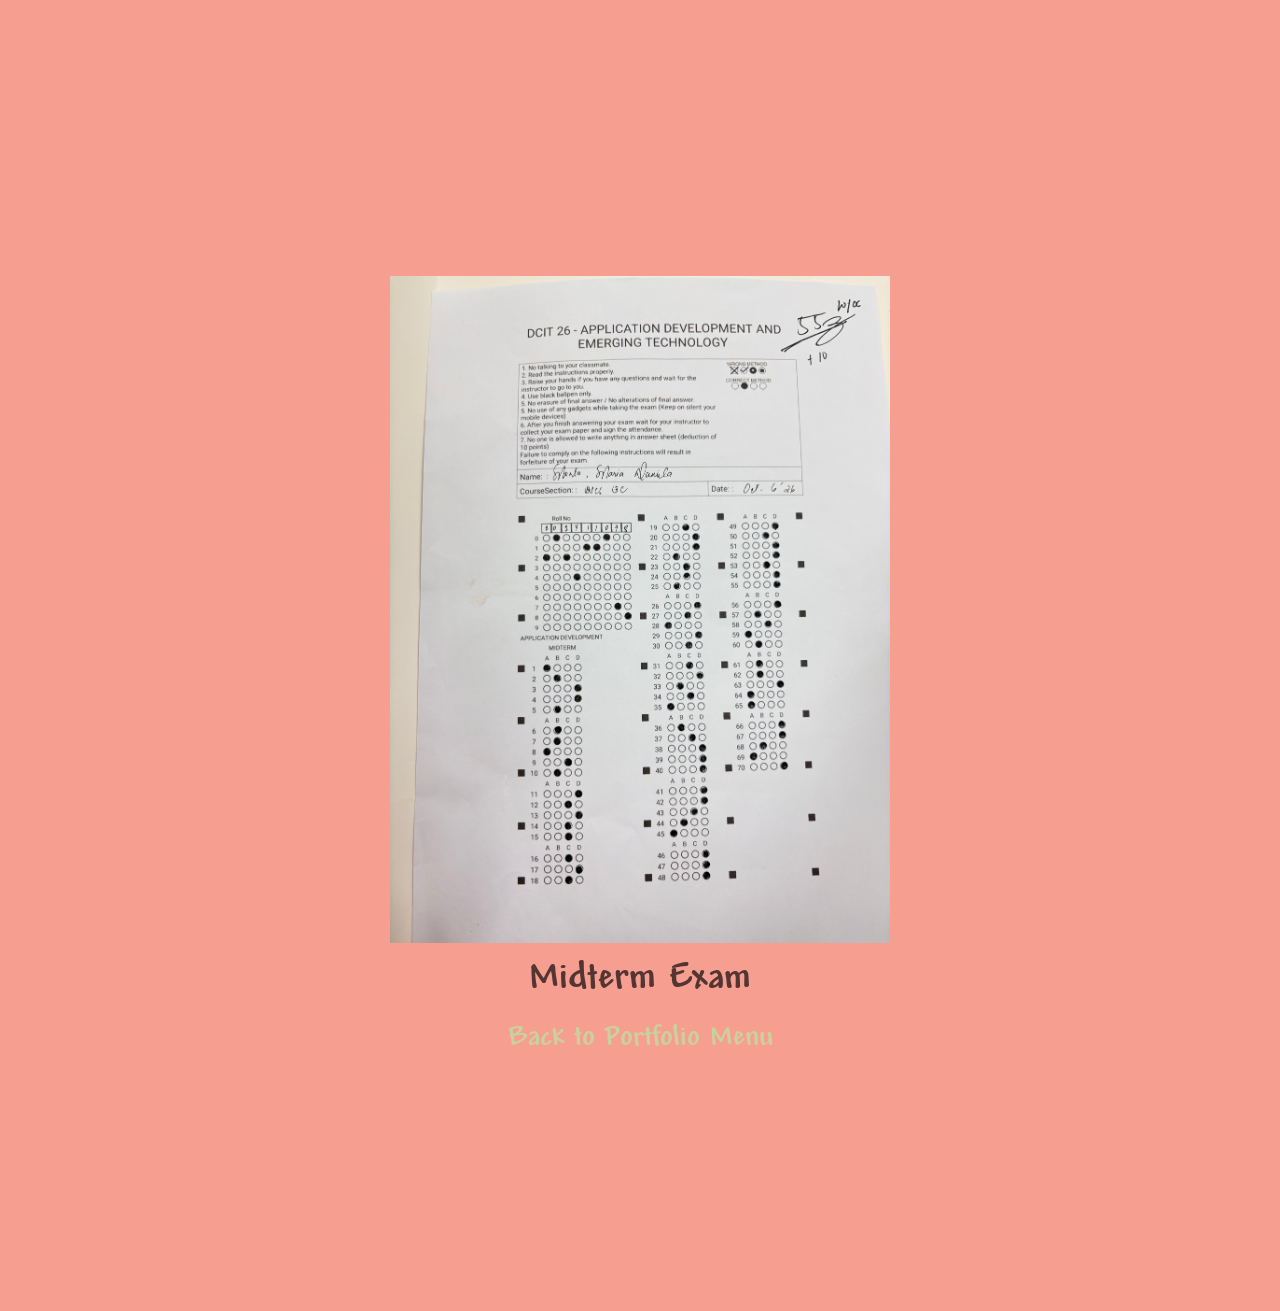
==== Exams.html @ d8efb41d "updated midterms, still working on in line bloc" ====
<!DOCTYPE html> 
<head>
<meta charset=" UTF-8">
        <title> Exams </title>
        <link rel="stylesheet" href="style.css"defer>
        <meta name="viewport" content="width=device-width, initial-scale=1.0">

</head>
<body>
<div class="Exam">
        <div id="Exam">
            <figure>
            <img src="images/IMG_6769.jpeg" alt="midterm"> 
                <figcaption>Midterm Exam</figcaption>
            </figure>
        </div>

</div>

<a href="portfolio.html" > Back to Portfolio Menu </a>
     

        </body>





</html>
---- style.css ----
@font-face {
    font-family: 'AndyBold';
    src: url(fonts/AndyBold.ttf) format('truetype');
    font-weight: normal;
}

/*color palette
F69F91
533633
CAD09E
F2DB8D*/


body{

    background-color: #F69F91;
    text-align: center;
    margin: 20%;
    font-family: 'AndyBold';
    color: #533633;
}

h2{

    font-family: 'AndyBold';
    text-align: center;
    color: #533633;
    font-size: 40px;
}

button{

    font-size: 1rem;
    line-height: 1;
    padding: 0.75em 1.5em;
    background: none;
    border: 0;
}


img {
    width: 150px;
    height: 150px;
    border-radius: 50%;
    object-fit: cover;
    align-items: center;
}

.div1{

  position: absolute;
  top: 50%;
  left: 50%;
  transform: translate(-50%, -50%);
   
}

.div2{

  position: absolute;
  top: 50%;
  left: 50%;
  transform: translate(-50%, -50%);
}

.LumpiaWrapper{
   
    position: relative;
    height: 150px; 
    margin-top: 150px;
    line-height: normal;
}

.fade-box{

    opacity: 0;
    visibility: hidden;
    transition: opacity 0.5s ease, visibility 0.5s ease;
}

.fade-box.show {
    opacity: 1;
    visibility: visible;
  }

  li{
    list-style: none;
    display: inline-block;
    margin-right: 30px;
    font-size: medium;

  }

  a:hover{
    color:#F2DB8D;
  }

 a{
    text-decoration: none;
    color: #CAD09E;
    font-size: 30px;
    padding: 10px;
  }

  topright{

    position: fixed;
    top: 10px;
    left: 20px;
z-index: 1000;

  }

  #ABimg{
    align-items: center;
    width: 150px;
    height: 150px;
    border-radius: 50%;
    object-fit: cover;
  }

  #abtMe{

    font-size: 20px;
    line-height: 30px;
  }

  #AboutMe{

    align-self: center;
  }

  #PFtext{
    font-size: 30px;
    padding: 10px;
  }

  #Quiz{
    font-family: 'AndyBold';
    font-size: 40px;
   display: flex;
    justify-content: center;

    figure {
    
    margin: 0;
    width: 100%; /* Or a pixel value like 200px */
    
        }

    figure img {
      display: inline-block;
      width: 300px; /* Ensures the image doesn't overflow the figure */
      height: auto;
      
            }

    /*img{ 
    width: 500px;
    height: 500px;
    display:inline-block;
    padding: 20px;
            
      }

      figcaption{
        display: block;
        text-align: center;
        
      }*/

      a{

        position: relative;

      }
  }


  /*exam page styling*/
  #Exam{
    font-family: 'AndyBold';
    font-size: 40px;
    display: flex;
    justify-content: center;

   figure {
    
    margin: 0;
    width: 100%; /* Or a pixel value like 200px */
    padding: 20px;
        }

    figure img {
      display: inline-block;
      width: 500px; /* Ensures the image doesn't overflow the figure */
      height: auto;
      border-radius: 0%;
            }

      figcaption{
        display: block;
        text-align: center;
        
      }

      a{

        position: relative;
        

      }
  }
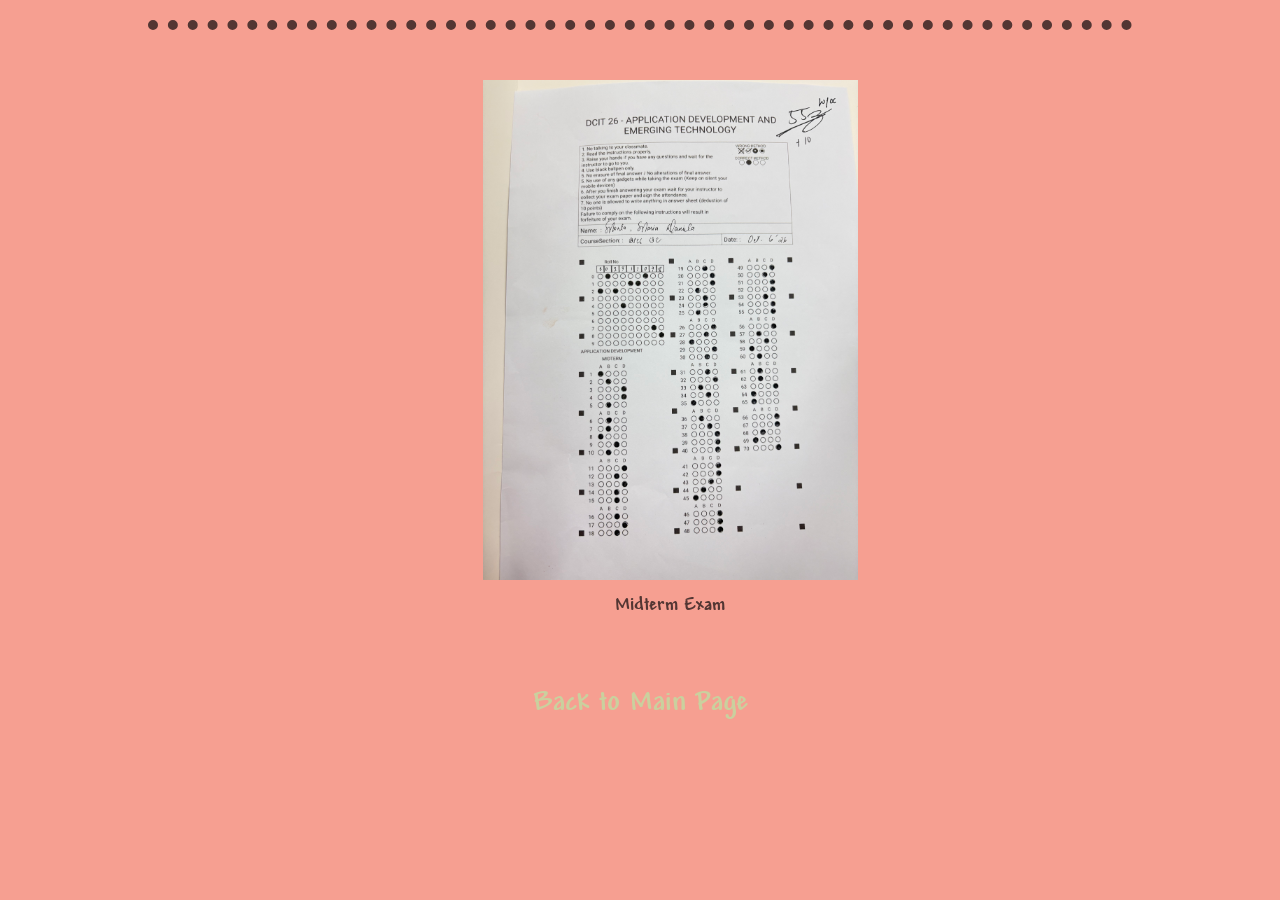
==== commit 590d2d7a: "reworked" ====
--- a/Exams.html
+++ b/Exams.html
@@ -17,7 +17,7 @@
 
 </div>
 
-<a href="portfolio.html" > Back to Portfolio Menu </a>
+<a href="index.html" > Back to Main Page </a>
      
 
         </body>
--- a/style.css
+++ b/style.css
@@ -10,14 +10,31 @@
 CAD09E
 F2DB8D*/
 
+header {
+  position: fixed;
+  top:0;  
+  right:0;
+  width: 100%;
+  z-index: 1000;
+  background-color: #4C964F;
+  background-image: linear-gradient(to bottom, #4C964F, #F69F91);
+  border-radius: 0px 0px 10px 10px;
+  margin: 0 auto;
+  height:50px;
+  }
+
 
 body{
-
+   display: center block;
+
+   margin:auto;
     background-color: #F69F91;
     text-align: center;
-    margin: 20%;
     font-family: 'AndyBold';
     color: #533633;
+    width: 80%;
+    line-height: normal;
+
 }
 
 h2{
@@ -26,6 +43,7 @@
     text-align: center;
     color: #533633;
     font-size: 40px;
+    padding: 50px;
 }
 
 button{
@@ -38,14 +56,6 @@
 }
 
 
-img {
-    width: 150px;
-    height: 150px;
-    border-radius: 50%;
-    object-fit: cover;
-    align-items: center;
-}
-
 .div1{
 
   position: absolute;
@@ -63,19 +73,11 @@
   transform: translate(-50%, -50%);
 }
 
-.LumpiaWrapper{
-   
-    position: relative;
-    height: 150px; 
-    margin-top: 150px;
-    line-height: normal;
-}
-
 .fade-box{
 
     opacity: 0;
     visibility: hidden;
-    transition: opacity 0.5s ease, visibility 0.5s ease;
+    transition: visibility 0.5s ease;
 }
 
 .fade-box.show {
@@ -119,16 +121,17 @@
     object-fit: cover;
   }
 
-  #abtMe{
-
+
+  #AboutMe{
+
+    align-self: center;
     font-size: 20px;
     line-height: 30px;
-  }
-
-  #AboutMe{
-
-    align-self: center;
-  }
+    padding: 20px;
+    margin-top: 100px;
+    transition: visibility 0.5s ease;
+  }
+  
 
   #PFtext{
     font-size: 30px;
@@ -138,76 +141,127 @@
   #Quiz{
     font-family: 'AndyBold';
     font-size: 40px;
-   display: flex;
+    display: block;
     justify-content: center;
+    padding: 20px;
+    margin: 20px;
+    border-top: 10px dotted  #533633;
+    transition: visibility 0.5s ease;
 
     figure {
     
-    margin: 0;
+    margin: 10px;
     width: 100%; /* Or a pixel value like 200px */
+    padding: 20px;
     
         }
 
     figure img {
       display: inline-block;
-      width: 300px; /* Ensures the image doesn't overflow the figure */
+      width: 200px; /* Ensures the image doesn't overflow the figure */
       height: auto;
       
             }
-
-    /*img{ 
-    width: 500px;
-    height: 500px;
-    display:inline-block;
-    padding: 20px;
-            
-      }
+  
+
+    h2{
+      font-family: 'AndyBold';
+      text-align: center;
+      color: #533633;
+      font-size: 40px;
+      padding: 20px;
+      justify-content: center;
+    }
+
+
+      figcaption{
+        
+        text-align: center;
+        font-size: 20px;
+      }
+  }
+
+
+  /*exam page styling*/
+  #Exam{
+    font-family: 'AndyBold';
+    font-size: 40px;
+    display: block;
+    justify-content: center;
+   
+    padding: 20px;
+    margin: 20px;
+    border-top: 10px dotted  #533633;
+    transition: visibility 0.5s ease;
+
+    h2{
+      font-family: 'AndyBold';
+      text-align: center;
+      color: #533633;
+      font-size: 40px;
+      padding: 20px;
+    }
+   figure {
+    
+    margin: 10px;
+    width: 100%; /* Or a pixel value like 200px */
+    padding: 20px;
+        }
+
+    figure img {
+      display: inline-block;
+      width: auto; /* Ensures the image doesn't overflow the figure */
+      height: 500px;
+      border-radius: 0%;
+            }
 
       figcaption{
         display: block;
         text-align: center;
+        font-size: 20px;
+      }
+
+      a{
+
+        position: relative;
         
-      }*/
-
-      a{
-
-        position: relative;
-
-      }
-  }
-
-
-  /*exam page styling*/
-  #Exam{
-    font-family: 'AndyBold';
-    font-size: 40px;
-    display: flex;
+
+      }
+  }
+
+  #LabWorks{
+    font-family: 'AndyBold';
+    font-size: 40px;
+    display: block;
     justify-content: center;
-
+    padding: 20px;
+    margin: 20px;
+    border-top: 10px dotted  #533633;
+
+    h2{
+      font-family: 'AndyBold';
+      text-align: center;
+      color: #533633;
+      font-size: 40px;
+      padding: 20px;
+    }
    figure {
     
-    margin: 0;
+    margin: 10px;
     width: 100%; /* Or a pixel value like 200px */
     padding: 20px;
         }
 
     figure img {
       display: inline-block;
-      width: 500px; /* Ensures the image doesn't overflow the figure */
-      height: auto;
+      width: auto; /* Ensures the image doesn't overflow the figure */
+      height: 500px;
       border-radius: 0%;
             }
 
       figcaption{
-        display: block;
+        display: center;
         text-align: center;
-        
-      }
-
-      a{
-
-        position: relative;
-        
-
+        font-size: 20px;
       }
   }
